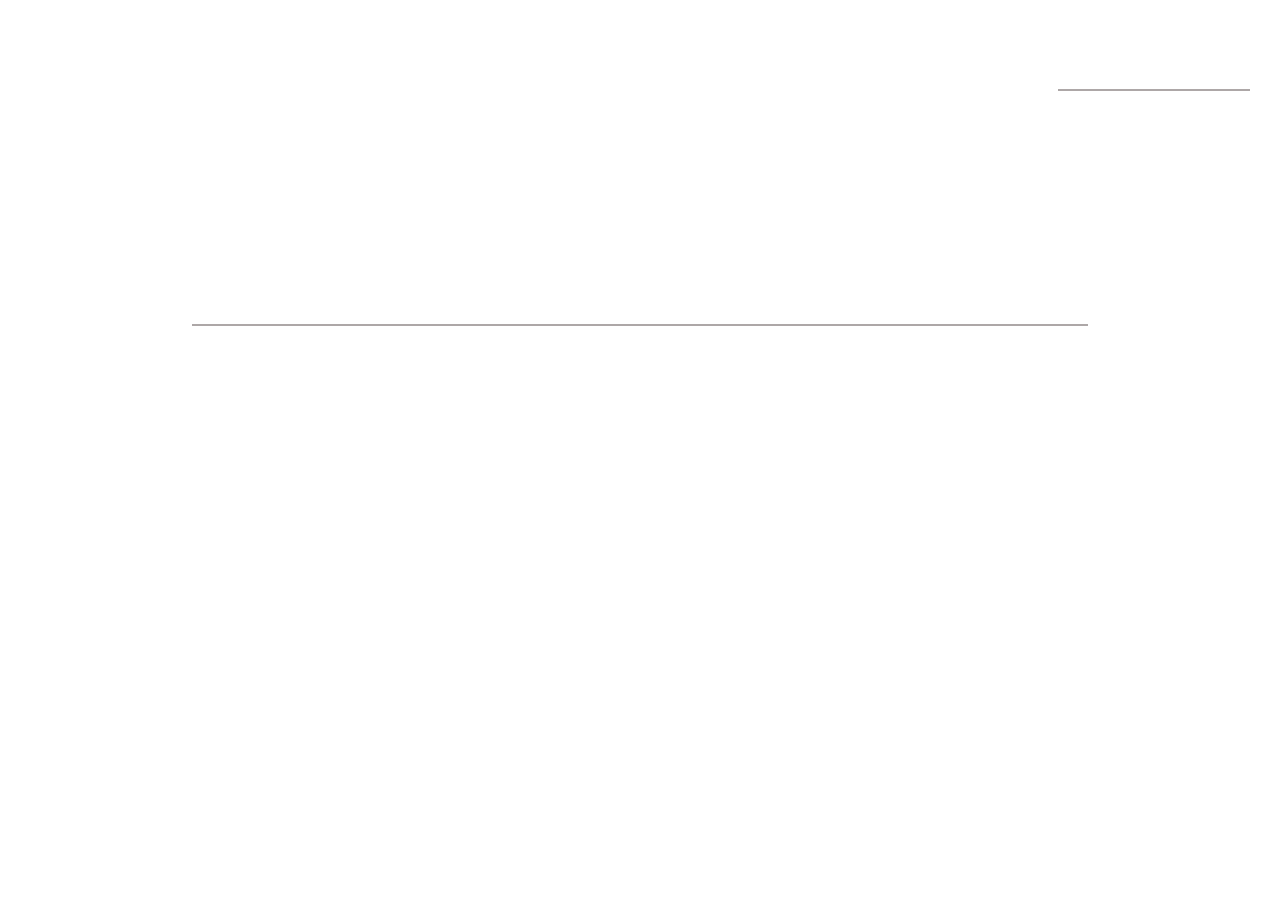
==== pages/info.html @ 5499f050 "Added directory containing secondary pages" ====
<!DOCTYPE html>
<html>
<head>
    <meta charset="UTF-8">
    <meta name="viewport" content="width=device-width, initial-scale=1">
    <title>quoterInfo</title>
    <link rel="preconnect" href="https://fonts.gstatic.com">
    <link href="https://fonts.googleapis.com/css2?family=Bree+Serif&family=Varela+Round&display=swap" rel="stylesheet">
    <link rel="stylesheet" href="https://cdnjs.cloudflare.com/ajax/libs/font-awesome/5.14.0/css/all.min.css" integrity="sha512-1PKOgIY59xJ8Co8+NE6FZ+LOAZKjy+KY8iq0G4B3CyeY6wYHN3yt9PW0XpSriVlkMXe40PTKnXrLnZ9+fkDaog==" crossorigin="anonymous" />
    <link rel="stylesheet" href="../style.css">
</head>
<body>
    <nav class="quoternav">
        <ul class=quoternav__list>
            <li class="quoternav__list__item">
                <a href="../index.html" class="list-item__link">Home</a>
            </li>
            <li class="quoternav__list__item">
                <a href="quotes.html" class="list-item__link">Quotes</a>
            </li>
        </ul>
    </nav>
    <div class="info__container">
        <div class="info__container__head">
            <div class="info__container__head-title">
                <h1 id="head-title">Information</h1>
            </div>
        </div>
        <div class="info__container__information">
            <div class="info__container__information-title">
                <h2 id="info-title">randomQuoter</h2>
            </div>
            <div class="info__container__information-details">
                <p class="details-text">
                    The random quoter (or randomQuoter) is a simple web application that allows users to generate various random quotes. Users can also choose between three categories if they want to generate specific quotes (gaming/movies/life). The quotes are taken from a premade list of quotes and are then displayed for the user to see.
                </p>
            </div>
            <div class="info__container__information-list">
                <ul class="info-list">
                    <li class="info-list__item">
                        <a href="mailto:andrei.alexandrucaia@gmail.com" class="info-list__item_link"><i class="fas fa-at"></i> mail me</a>
                    </li>
                    <li class="info-list__item">
                        <a href="https://discord.com/" class="info-list__item_link"><i class="fab fa-discord"></i> Andreshk#5897</a>
                    </li>
                    <li class="info-list__item">
                        <a href="https://github.com/andreialexc30" class="info-list__item_link"><i class="fab fa-github"></i> andreialexc30</a>
                    </li>
                </ul>
            </div>
        </div>
    </div>
    <footer class="footer">
        <div class="footer__content__wrap">
            <span class="footer__wrap__span">Created by - <a href="https://github.com/andreialexc30" class="list-item__link">Andrei Caia</a></span>
        </div>
    </footer>
    <script src="main.js"></script>
</body>
</html>
---- style.css ----
/* Custom properties */
*,*::before,*::after { box-sizing: inherit; }

:root {
    --ff-quotes: 'Varela Round', serif;
    --ff-text: 'Bree Serif', serif;

    --fw-reg: 200;
    --fw-bold: 400;

}

html {
    box-sizing: border-box;
    scroll-behavior: smooth;
}

body {
    /* background: #ffe512c4; */
    background-image: url('imgs/960-1349x650-blur_1-grayscale.jpg');
    background-size: cover;
    background-repeat: no-repeat;
    margin: 0 auto;
    font-family: var(--ff-text);
    min-height: 100vh;
    color: #fff;
}

a {
    transition: 150ms;
    color: #fff;
}

a:hover {
    color: rgba(179, 176, 176, 0.91);
}

/* Navigation styling */
.quoternav {
    margin: 0 auto;
    background: transparent;
    font-size: 20px;
}

.quoternav__list {
    display: flex;
    justify-content: flex-end;
    list-style: none;
    margin-right: 1.5em;
    width: 15%;
    float: right;
    border-bottom: 2px solid #a6a0a0eb;
}

.quoternav__list__item {
    padding: 10px;
}

.list-item__link {
    text-decoration: none;
    padding: 10px;
}

/* Quote generator styling */
.quote_wrapper {
    display: flex;
    flex-direction: column;
    width: 100%;
}

.quote__wrapper__title, .quote__wrapper_display, .quote__wrapper__btn {
    margin: 0 auto;
}

.quote__wrapper__title {
    padding-bottom: 1.1em;
    font-size: 25px;
}

.quote__wrapper__display {
    padding-bottom: 2em;
    font-size: 25px;
    font-family: var(--ff-quotes);
    text-align: center;
    margin: auto;
    max-width: 990px;
    height: 200px;
}

.quote__wrapper__btn {
    /* background: #ffb300a8; */
    background: #9869dd;
    border-radius: 250px;
    font-size: 22px;
    box-shadow: 1px 1px 20px 1px rgba(0, 0, 0, 0.938);
    border: 2px solid;
    padding: 10px;
    width: 200px;
    cursor: pointer;
    transition: 450ms;
    letter-spacing: 1.2px;
}

.quote__wrapper__btn:hover{
    box-shadow: 2px 2px 10px 2px rgba(3, 3, 3, 0.918);
    background: #fff;
    border-radius: 0px;
    transform: scale(1.1);
}

/* Footer styling */
.footer {
    margin: 0 auto;
    margin-top: 4em;
    border-top: 2px solid #a6a0a0eb;
    width: 70%;
}

.footer__content__wrap {
    display: flex;
    justify-content: center;
    flex-direction: column;
}

.footer__list {
    display: flex;
    list-style: none;
    margin: 0 auto;
    padding: 0;
}

.footer__list__item {
    margin: 1em;
}

.footer__list__link {
    text-decoration: none;
}

.list__item__text {
    display: inline list-item;
    padding-right: 2.5em;
}

.footer__wrap__span {
    text-align: center;
    font-size: 20px;
}
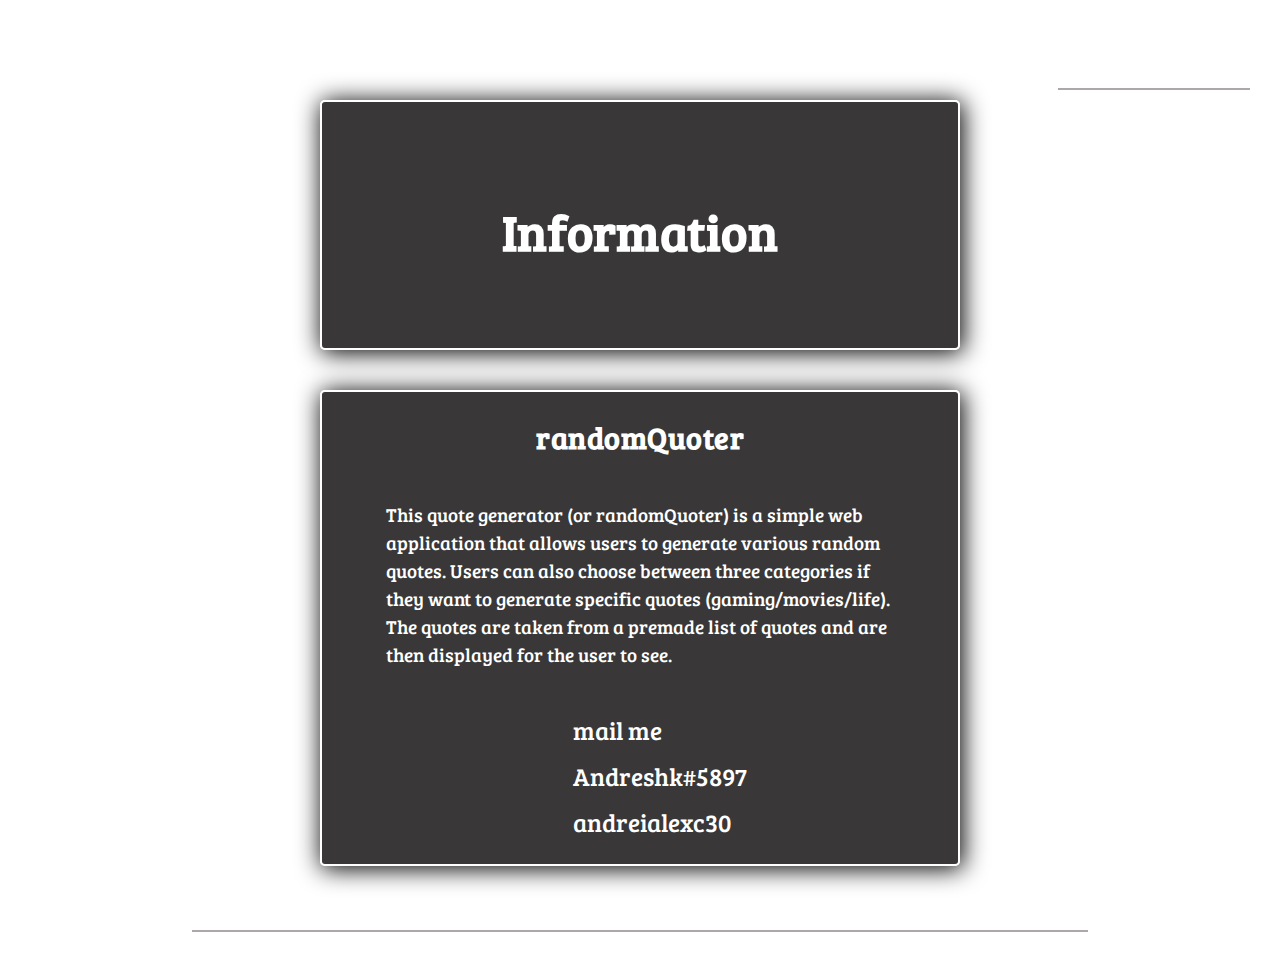
==== commit 1af9db29: "Put in comments to distinguish different sections" ====
--- a/pages/info.html
+++ b/pages/info.html
@@ -10,6 +10,7 @@
     <link rel="stylesheet" href="../style.css">
 </head>
 <body>
+    <!-- Navigation -->
     <nav class="quoternav">
         <ul class=quoternav__list>
             <li class="quoternav__list__item">
@@ -20,6 +21,7 @@
             </li>
         </ul>
     </nav>
+    <!-- Information -->
     <div class="info__container">
         <div class="info__container__head">
             <div class="info__container__head-title">
@@ -32,9 +34,10 @@
             </div>
             <div class="info__container__information-details">
                 <p class="details-text">
-                    The random quoter (or randomQuoter) is a simple web application that allows users to generate various random quotes. Users can also choose between three categories if they want to generate specific quotes (gaming/movies/life). The quotes are taken from a premade list of quotes and are then displayed for the user to see.
+                    This quote generator (or randomQuoter) is a simple web application that allows users to generate various random quotes. Users can also choose between three categories if they want to generate specific quotes (gaming/movies/life). The quotes are taken from a premade list of quotes and are then displayed for the user to see.
                 </p>
             </div>
+            <!-- Contact links -->
             <div class="info__container__information-list">
                 <ul class="info-list">
                     <li class="info-list__item">
@@ -50,6 +53,7 @@
             </div>
         </div>
     </div>
+    <!-- Footer -->
     <footer class="footer">
         <div class="footer__content__wrap">
             <span class="footer__wrap__span">Created by - <a href="https://github.com/andreialexc30" class="list-item__link">Andrei Caia</a></span>
--- a/style.css
+++ b/style.css
@@ -40,6 +40,7 @@
     margin: 0 auto;
     background: transparent;
     font-size: 20px;
+    height: 100px;
 }
 
 .quoternav__list {
@@ -53,12 +54,11 @@
 }
 
 .quoternav__list__item {
-    padding: 10px;
+    padding: 20px;
 }
 
 .list-item__link {
     text-decoration: none;
-    padding: 10px;
 }
 
 /* Quote generator styling */
@@ -66,6 +66,7 @@
     display: flex;
     flex-direction: column;
     width: 100%;
+    background: #20202073;
 }
 
 .quote__wrapper__title, .quote__wrapper_display, .quote__wrapper__btn {
@@ -101,6 +102,30 @@
     letter-spacing: 1.2px;
 }
 
+.secondary__btns {
+    margin: 0 auto;
+    padding: 2.5em;
+}
+
+.secondary-quote-btns {
+    background: #ffffff;
+    border-radius: 250px;
+    font-size: 18px;
+    box-shadow: 1px 1px 20px 1px rgba(0, 0, 0, 0.938);
+    padding: 10px;
+    width: 200px;
+    cursor: pointer;
+    transition: 450ms;
+    letter-spacing: 1.2px;
+    margin: .5em;
+    border: none;
+}
+
+.secondary-quote-btns:hover {
+    background: #9869dd;
+
+}
+
 .quote__wrapper__btn:hover{
     box-shadow: 2px 2px 10px 2px rgba(3, 3, 3, 0.918);
     background: #fff;
@@ -145,4 +170,78 @@
 .footer__wrap__span {
     text-align: center;
     font-size: 20px;
+    margin: 5px;
+}
+
+/* Info page styling */
+
+/* Info container styling */
+.info__container {
+    width: 100%;
+}
+
+.info__container__head {
+    margin: 0 auto;
+    background: #282626eb;
+    width: 50%;
+    height: 250px;
+    border: 2px solid;
+    border-radius: 5px;
+    box-shadow: 2px 2px 25px 1px black;
+}
+
+.info__container__head-title {
+    margin: 0 auto;
+    height: 100px;
+    line-height: 190px;
+}
+
+#head-title {
+    text-align: center;
+    font-size: 50px;
+    letter-spacing: .25px;
+}
+
+/* Information container styling */
+.info__container__information {
+    width: 50%;
+    margin: 0 auto;
+    margin-top: 2.5em;
+    background: #282626eb;
+    display: flex;
+    flex-direction: column;
+    justify-content: center;
+    align-items: center;
+    border: 2px solid;
+    border-radius: 5px;
+    box-shadow: 2px 2px 25px 1px black;
+}
+
+#info-title {
+    text-align: center;
+    font-size: 30px;
+    letter-spacing: .5px;
+}
+
+.info__container__information-details {
+    width: 80%;
+}
+
+.details-text {
+    font-size: 19px;
+    line-height: 28px;
+}
+
+/* Info list styling */
+.info-list {
+    font-size: 25px;
+    list-style: none;
+}
+
+.info-list__item {
+    margin: 12px 0px 12px 0px;
+}
+
+.info-list__item_link {
+    text-decoration: none;
 }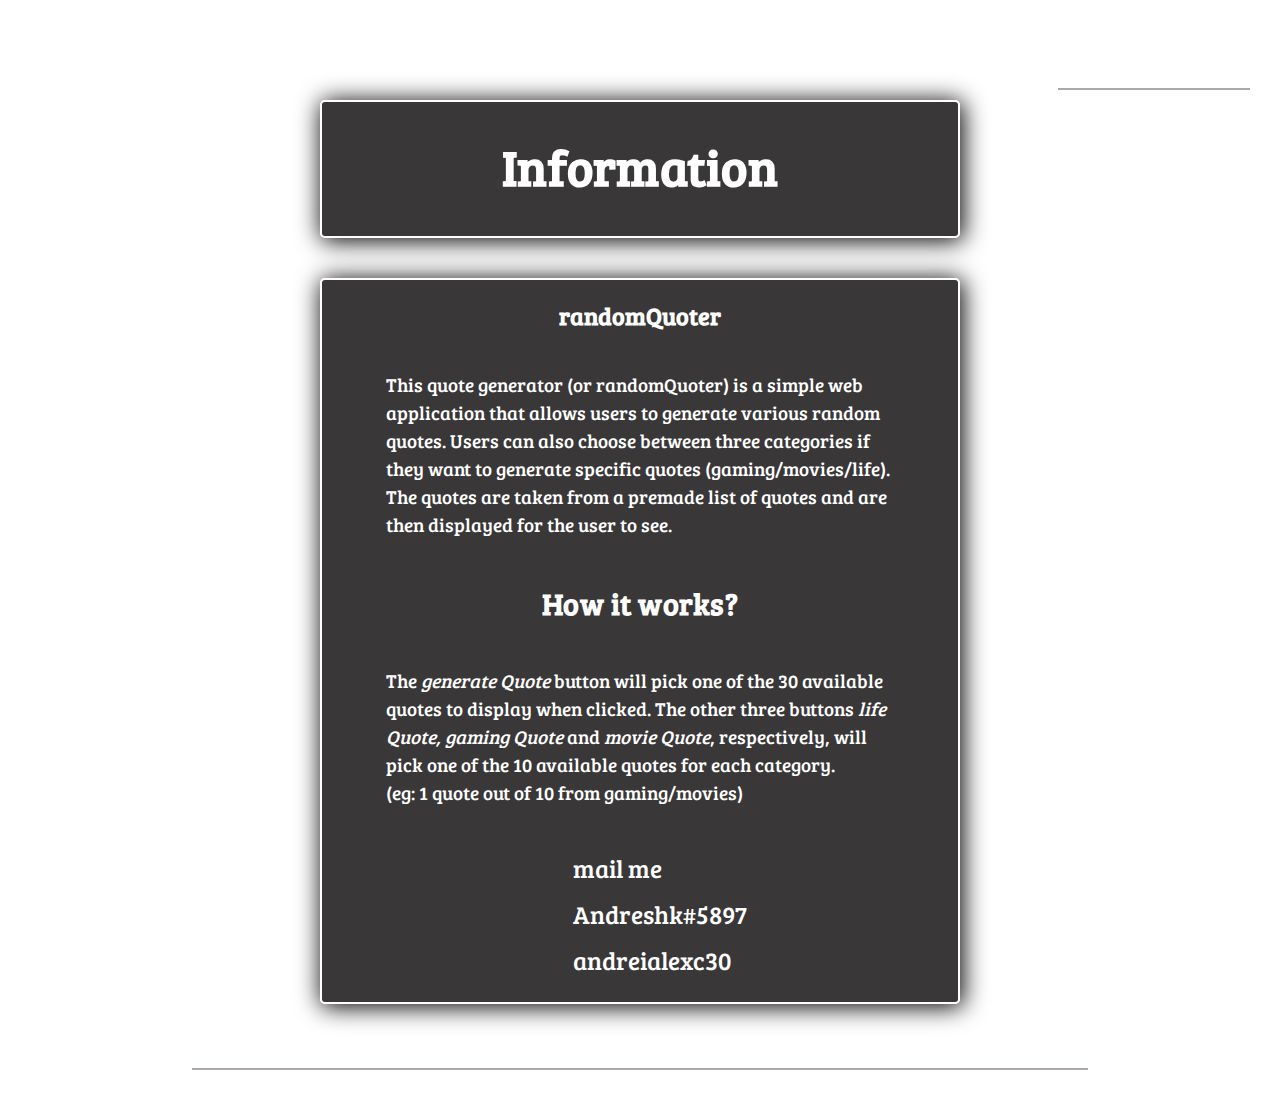
==== commit 4ab36b0b: "Added a paragraph that explains how the generator works" ====
--- a/pages/info.html
+++ b/pages/info.html
@@ -30,11 +30,19 @@
         </div>
         <div class="info__container__information">
             <div class="info__container__information-title">
-                <h2 id="info-title">randomQuoter</h2>
+                <h2 class="info-title">randomQuoter</h2>
             </div>
             <div class="info__container__information-details">
                 <p class="details-text">
                     This quote generator (or randomQuoter) is a simple web application that allows users to generate various random quotes. Users can also choose between three categories if they want to generate specific quotes (gaming/movies/life). The quotes are taken from a premade list of quotes and are then displayed for the user to see.
+                </p>
+            </div>
+            <div class="info__container__information-title">
+                <h2 id="info-title">How it works?</h2>
+            </div>
+            <div class="info__container__information-details">
+                <p class="details-text">
+                    The <em>generate Quote</em> button will pick one of the 30 available quotes to display when clicked. The other three buttons <em>life Quote, gaming Quote</em> and <em>movie Quote</em>, respectively, will pick one of the 10 available quotes for each category. <br />(eg: 1 quote out of 10 from gaming/movies)
                 </p>
             </div>
             <!-- Contact links -->
--- a/style.css
+++ b/style.css
@@ -79,7 +79,7 @@
 }
 
 .quote__wrapper__display {
-    padding-bottom: 2em;
+    padding-top: 1em;
     font-size: 25px;
     font-family: var(--ff-quotes);
     text-align: center;
@@ -94,7 +94,7 @@
     border-radius: 250px;
     font-size: 22px;
     box-shadow: 1px 1px 20px 1px rgba(0, 0, 0, 0.938);
-    border: 2px solid;
+    border: none;
     padding: 10px;
     width: 200px;
     cursor: pointer;
@@ -184,7 +184,6 @@
     margin: 0 auto;
     background: #282626eb;
     width: 50%;
-    height: 250px;
     border: 2px solid;
     border-radius: 5px;
     box-shadow: 2px 2px 25px 1px black;
@@ -193,7 +192,7 @@
 .info__container__head-title {
     margin: 0 auto;
     height: 100px;
-    line-height: 190px;
+    line-height: 60px;
 }
 
 #head-title {
@@ -244,4 +243,42 @@
 
 .info-list__item_link {
     text-decoration: none;
-}+}
+
+/* Quotes page styling */
+
+/* Quotes container */
+.quote__container {
+    display: flex;
+    justify-content: space-evenly;
+    width: 100%;
+    margin: 0 auto;
+    background: #282626eb;
+}
+
+.quote__container__lifeQuotes {
+    margin-left: 1em;
+}
+
+.quote__container__movieQuotes {
+    margin-right: 1em;
+}
+
+.quote__container__lifeQuotes, .quote__container__gamingQuotes, .quote__container__movieQuotes {
+    width: 33.33%;
+}
+
+.lifeQuotes__title, .gamingQuotes__title, .movieQuotes__title {
+    text-align: center;
+    width: 60%;
+    margin: 0 auto;
+    border-bottom: 2px solid;
+}
+
+.lifeQuotes__list, .gamingQuotes__list, .movieQuotes__list {
+    list-style: none;
+}
+
+.lifeQuotes__list__item, .gamingQuotes__list__item, .movieQuotes__list__item {
+    margin-bottom: 10px;
+}
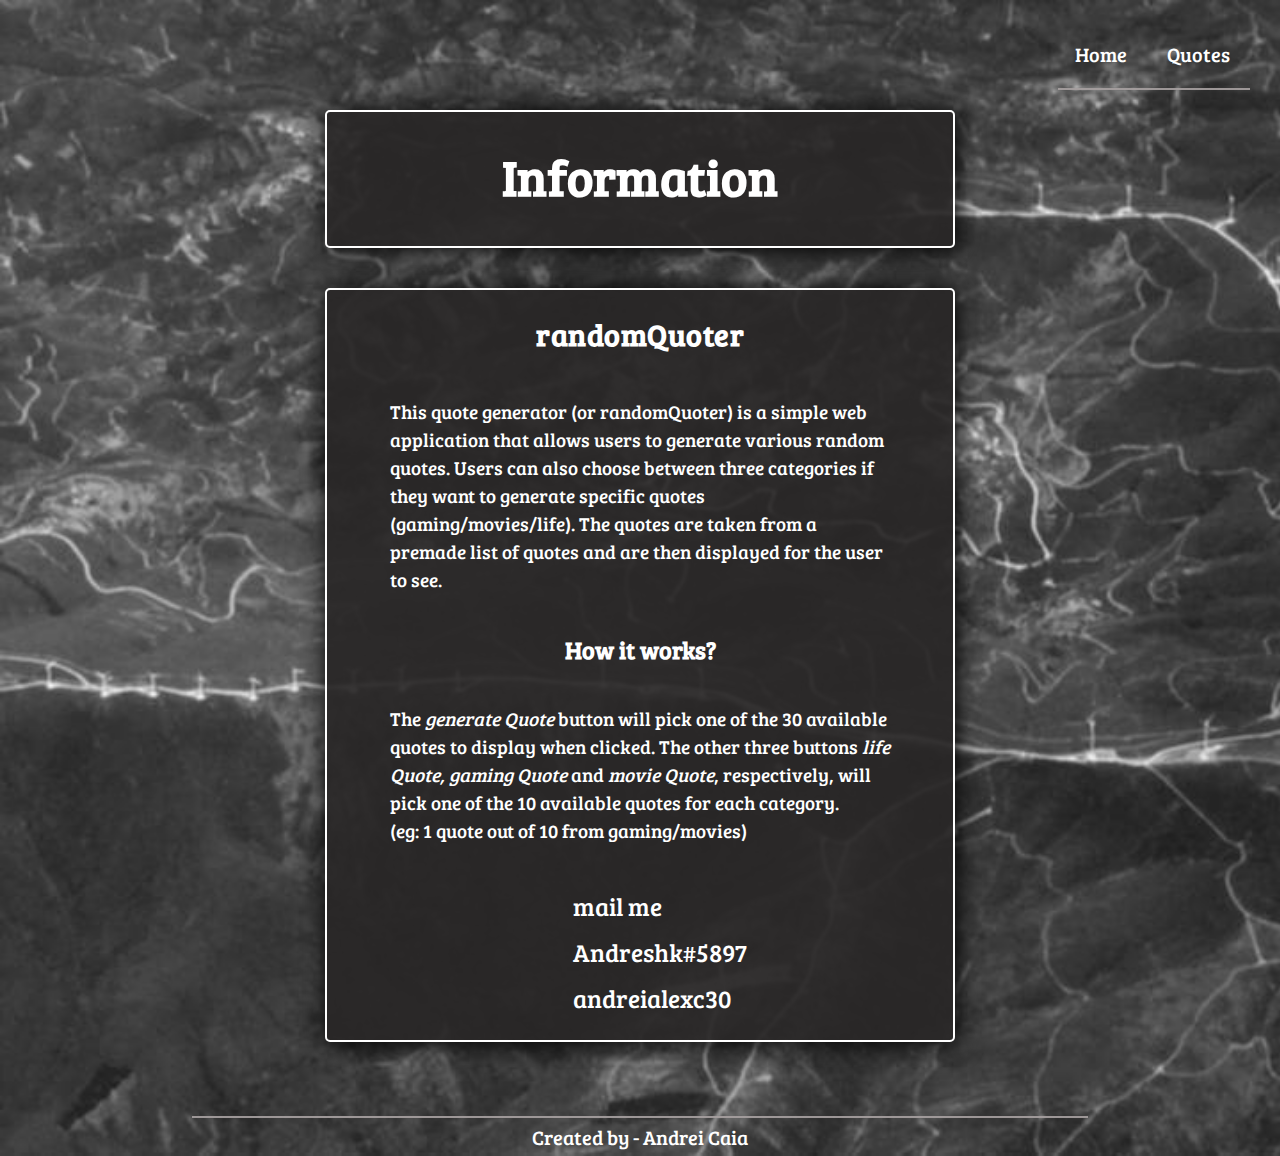
==== commit d48fbafe: "Added favicon code" ====
--- a/pages/info.html
+++ b/pages/info.html
@@ -4,6 +4,10 @@
     <meta charset="UTF-8">
     <meta name="viewport" content="width=device-width, initial-scale=1">
     <title>quoterInfo</title>
+    <link rel="apple-touch-icon" sizes="180x180" href="../apple-touch-icon.png">
+    <link rel="icon" type="image/png" sizes="32x32" href="../favicon-32x32.png">
+    <link rel="icon" type="image/png" sizes="16x16" href="../favicon-16x16.png">
+    <link rel="manifest" href="../site.webmanifest">
     <link rel="preconnect" href="https://fonts.gstatic.com">
     <link href="https://fonts.googleapis.com/css2?family=Bree+Serif&family=Varela+Round&display=swap" rel="stylesheet">
     <link rel="stylesheet" href="https://cdnjs.cloudflare.com/ajax/libs/font-awesome/5.14.0/css/all.min.css" integrity="sha512-1PKOgIY59xJ8Co8+NE6FZ+LOAZKjy+KY8iq0G4B3CyeY6wYHN3yt9PW0XpSriVlkMXe40PTKnXrLnZ9+fkDaog==" crossorigin="anonymous" />
--- a/style.css
+++ b/style.css
@@ -67,6 +67,7 @@
     flex-direction: column;
     width: 100%;
     background: #20202073;
+    box-shadow: 1px 1px 10px 1px black;
 }
 
 .quote__wrapper__title, .quote__wrapper_display, .quote__wrapper__btn {
@@ -178,6 +179,7 @@
 /* Info container styling */
 .info__container {
     width: 100%;
+    padding: 10px;
 }
 
 .info__container__head {
@@ -216,7 +218,7 @@
     box-shadow: 2px 2px 25px 1px black;
 }
 
-#info-title {
+.info-title {
     text-align: center;
     font-size: 30px;
     letter-spacing: .5px;
@@ -254,9 +256,10 @@
     width: 100%;
     margin: 0 auto;
     background: #282626eb;
-}
-
-.quote__container__lifeQuotes {
+    box-shadow: 1px 1px 10px 1px black;
+}
+
+.quote__container__lifeQuotes ul {
     margin-left: 1em;
 }
 
@@ -265,7 +268,7 @@
 }
 
 .quote__container__lifeQuotes, .quote__container__gamingQuotes, .quote__container__movieQuotes {
-    width: 33.33%;
+    flex-basis: 100%;
 }
 
 .lifeQuotes__title, .gamingQuotes__title, .movieQuotes__title {
@@ -282,3 +285,65 @@
 .lifeQuotes__list__item, .gamingQuotes__list__item, .movieQuotes__list__item {
     margin-bottom: 10px;
 }
+
+/* Media queries */
+@media screen and (min-width: 250px) and (max-width: 768px){
+    .quote__wrapper__title {
+        font-size: 20px;
+    }
+
+    .quote__wrapper__display {
+        font-size: 18px;
+        margin-left: 15px;
+        margin-right: 15px;
+        height: 250px;
+    }
+
+    .secondary__btns {
+        display: flex;
+        flex-direction: column;
+        padding: 0;
+        padding-top: .5em;
+    }
+}
+
+@media screen and (min-width: 250px) and (max-width: 768px) {
+    .info__container__head, .info__container__information {
+        width: 80%;
+    }
+
+    .info__container__head-title {
+        line-height: 70px;
+    }
+
+    #head-title {
+        font-size: 30px;
+    }
+
+    .info-title {
+        font-size: 25px;
+    }
+
+    .info-list {
+        font-size: 22px;
+        padding: 0;
+    }
+}
+
+@media screen and (min-width: 250px) and (max-width: 768px) {
+    .quote__container {
+        flex-direction: column;
+    }
+
+    .gamingQuotes__list, .movieQuotes__list {
+        padding: 16.9px;
+    }
+
+    .lifeQuotes__list {
+        padding: 0px;
+    }
+
+    .lifeQuotes__title h1, .gamingQuotes__title h1, .movieQuotes__title h1 {
+        font-size: 30px;
+    }
+}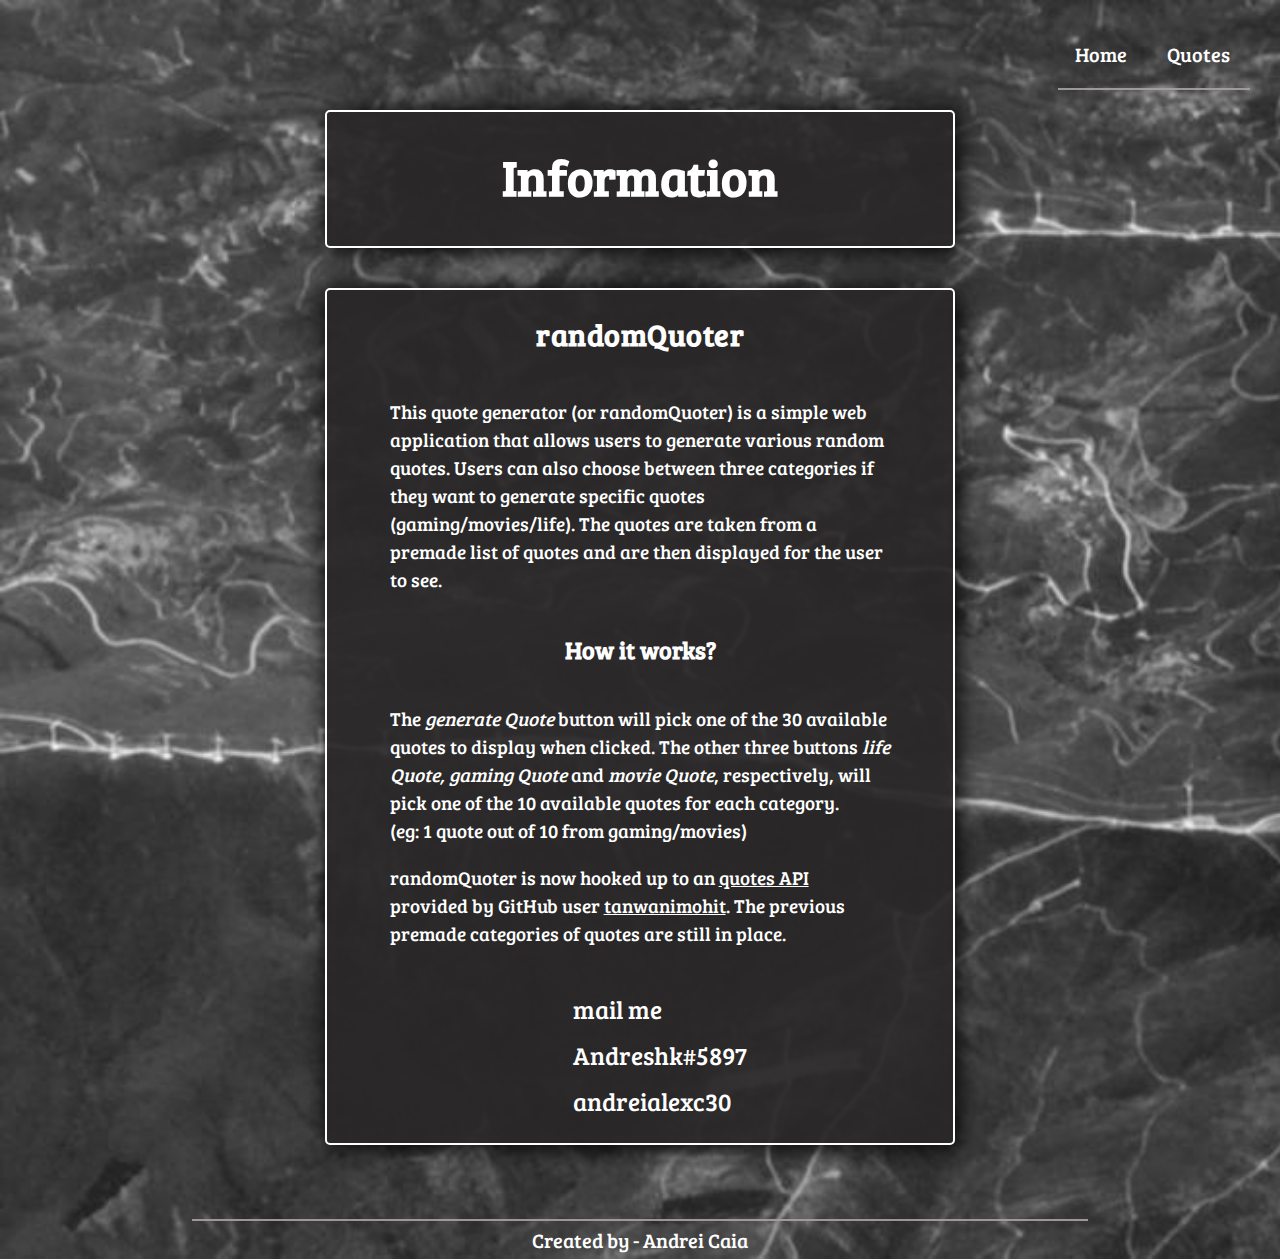
==== commit 3aba9e4c: "Updated info to fit in with the new changes" ====
--- a/pages/info.html
+++ b/pages/info.html
@@ -48,6 +48,9 @@
                 <p class="details-text">
                     The <em>generate Quote</em> button will pick one of the 30 available quotes to display when clicked. The other three buttons <em>life Quote, gaming Quote</em> and <em>movie Quote</em>, respectively, will pick one of the 10 available quotes for each category. <br />(eg: 1 quote out of 10 from gaming/movies)
                 </p>
+                <p class="details-text">
+                    randomQuoter is now hooked up to an <a href="https://free-quotes-api.herokuapp.com/" class="quotes-api">quotes API</a> provided by GitHub user <a href="https://github.com/tanwanimohit/quotesapi" class="github-user">tanwanimohit</a>. The previous premade categories of quotes are still in place.
+                </p>
             </div>
             <!-- Contact links -->
             <div class="info__container__information-list">
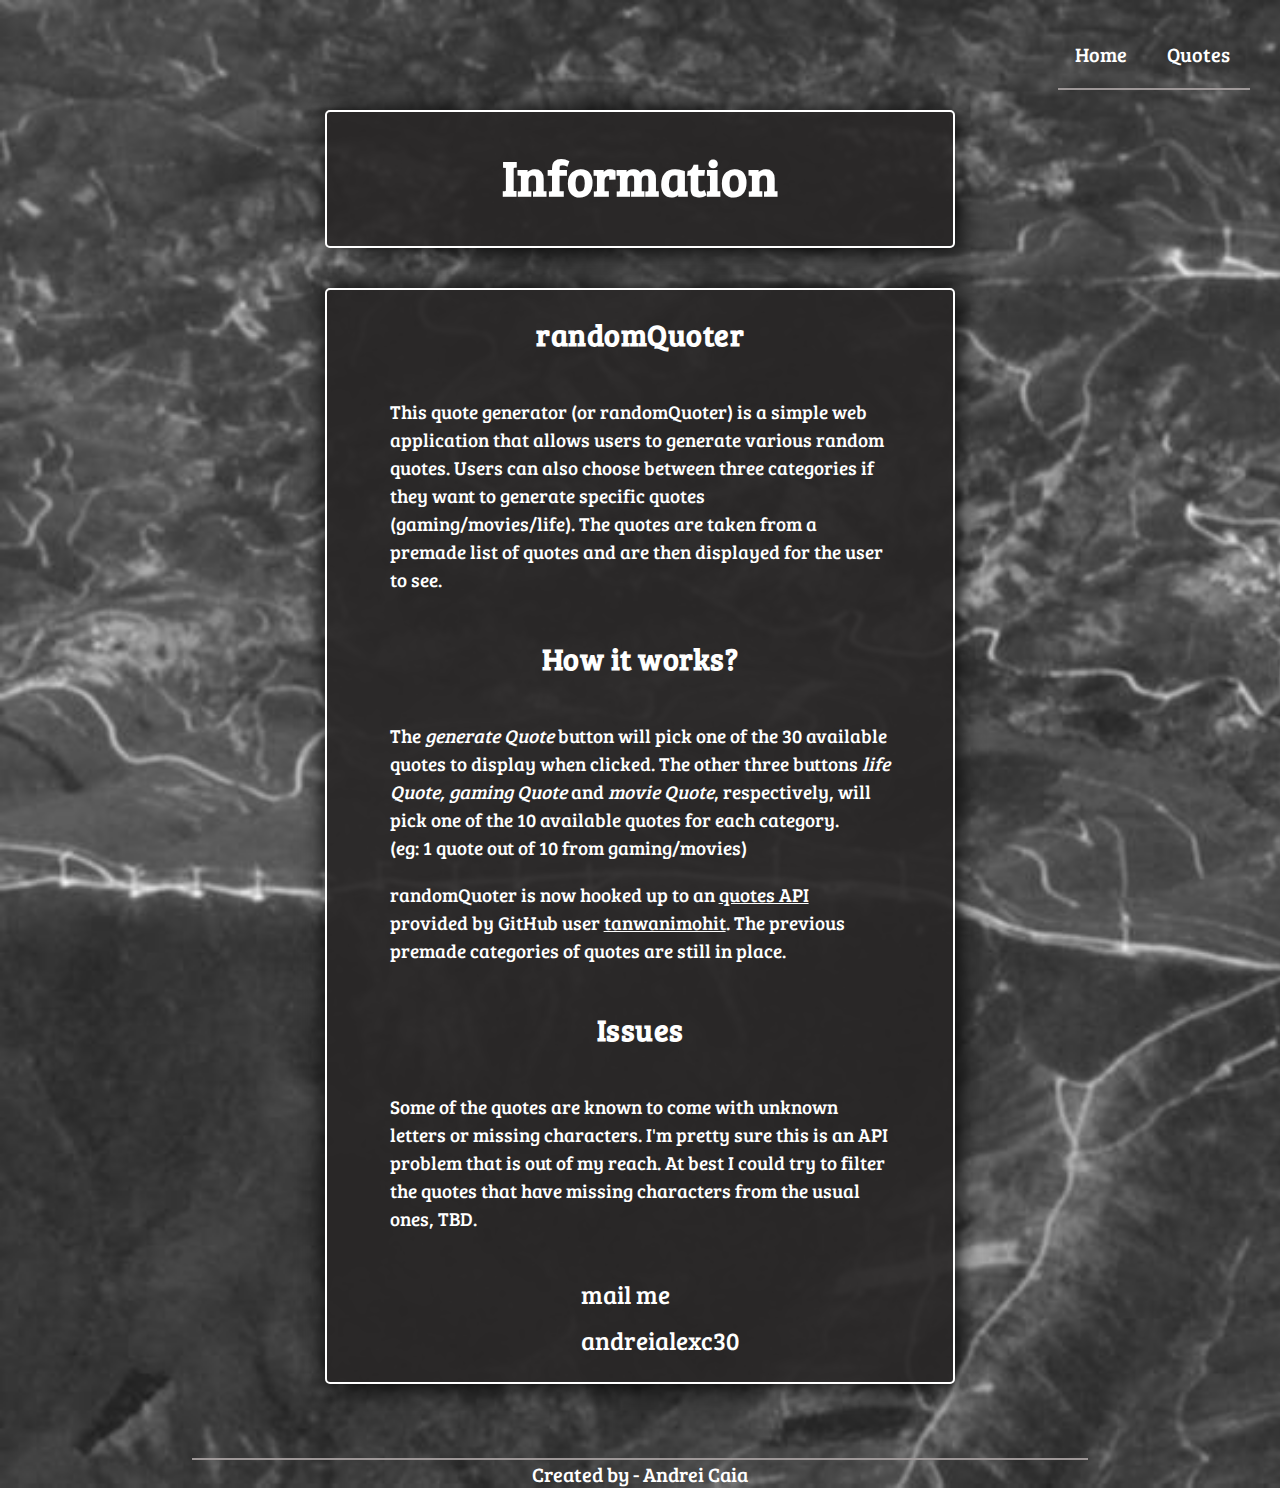
==== commit 60e7bdeb: "Removed some markup. Added details about the quotes with missing characters" ====
--- a/pages/info.html
+++ b/pages/info.html
@@ -42,7 +42,7 @@
                 </p>
             </div>
             <div class="info__container__information-title">
-                <h2 id="info-title">How it works?</h2>
+                <h2 class="info-title">How it works?</h2>
             </div>
             <div class="info__container__information-details">
                 <p class="details-text">
@@ -52,14 +52,19 @@
                     randomQuoter is now hooked up to an <a href="https://free-quotes-api.herokuapp.com/" class="quotes-api">quotes API</a> provided by GitHub user <a href="https://github.com/tanwanimohit/quotesapi" class="github-user">tanwanimohit</a>. The previous premade categories of quotes are still in place.
                 </p>
             </div>
+            <div class="info__container__information-title">
+                <h2 class="info-title">Issues</h2>
+            </div>
+            <div class="info__container__information-details">
+                <p class="details-text">
+                    Some of the quotes are known to come with unknown letters or missing characters. I'm pretty sure this is an API problem that is out of my reach. At best I could try to filter the quotes that have missing characters from the usual ones, TBD.
+                </p>
+            </div>
             <!-- Contact links -->
             <div class="info__container__information-list">
                 <ul class="info-list">
                     <li class="info-list__item">
                         <a href="mailto:andrei.alexandrucaia@gmail.com" class="info-list__item_link"><i class="fas fa-at"></i> mail me</a>
-                    </li>
-                    <li class="info-list__item">
-                        <a href="https://discord.com/" class="info-list__item_link"><i class="fab fa-discord"></i> Andreshk#5897</a>
                     </li>
                     <li class="info-list__item">
                         <a href="https://github.com/andreialexc30" class="info-list__item_link"><i class="fab fa-github"></i> andreialexc30</a>
--- a/style.css
+++ b/style.css
@@ -80,13 +80,20 @@
 }
 
 .quote__wrapper__display {
-    padding-top: 1em;
-    font-size: 25px;
+    display: flex;
+    align-items: center;
+    font-size: 1.8rem;
     font-family: var(--ff-quotes);
     text-align: center;
     margin: auto;
     max-width: 990px;
     height: 200px;
+}
+
+.author_display {
+    text-align: center;
+    margin: 0 0 3em 0;
+    font-size: 1.5rem;
 }
 
 .quote__wrapper__btn {
@@ -171,7 +178,6 @@
 .footer__wrap__span {
     text-align: center;
     font-size: 20px;
-    margin: 5px;
 }
 
 /* Info page styling */
@@ -286,6 +292,29 @@
     margin-bottom: 10px;
 }
 
+/* Loading */
+.loading {
+    width: 2rem;
+    height: 2rem;
+    border: 5px solid #f3f3f3;
+    border-radius: 100%;
+    margin: auto;
+    visibility: hidden;
+    animation: spin 1s infinite linear;
+}
+
+.loading.display {
+    visibility: visible;
+}
+
+@keyframes spin {
+    from {
+        transform: rotate(0deg);
+    } to {
+        transform: rotate(360deg);
+    }
+}
+
 /* Media queries */
 @media screen and (min-width: 250px) and (max-width: 768px){
     .quote__wrapper__title {
